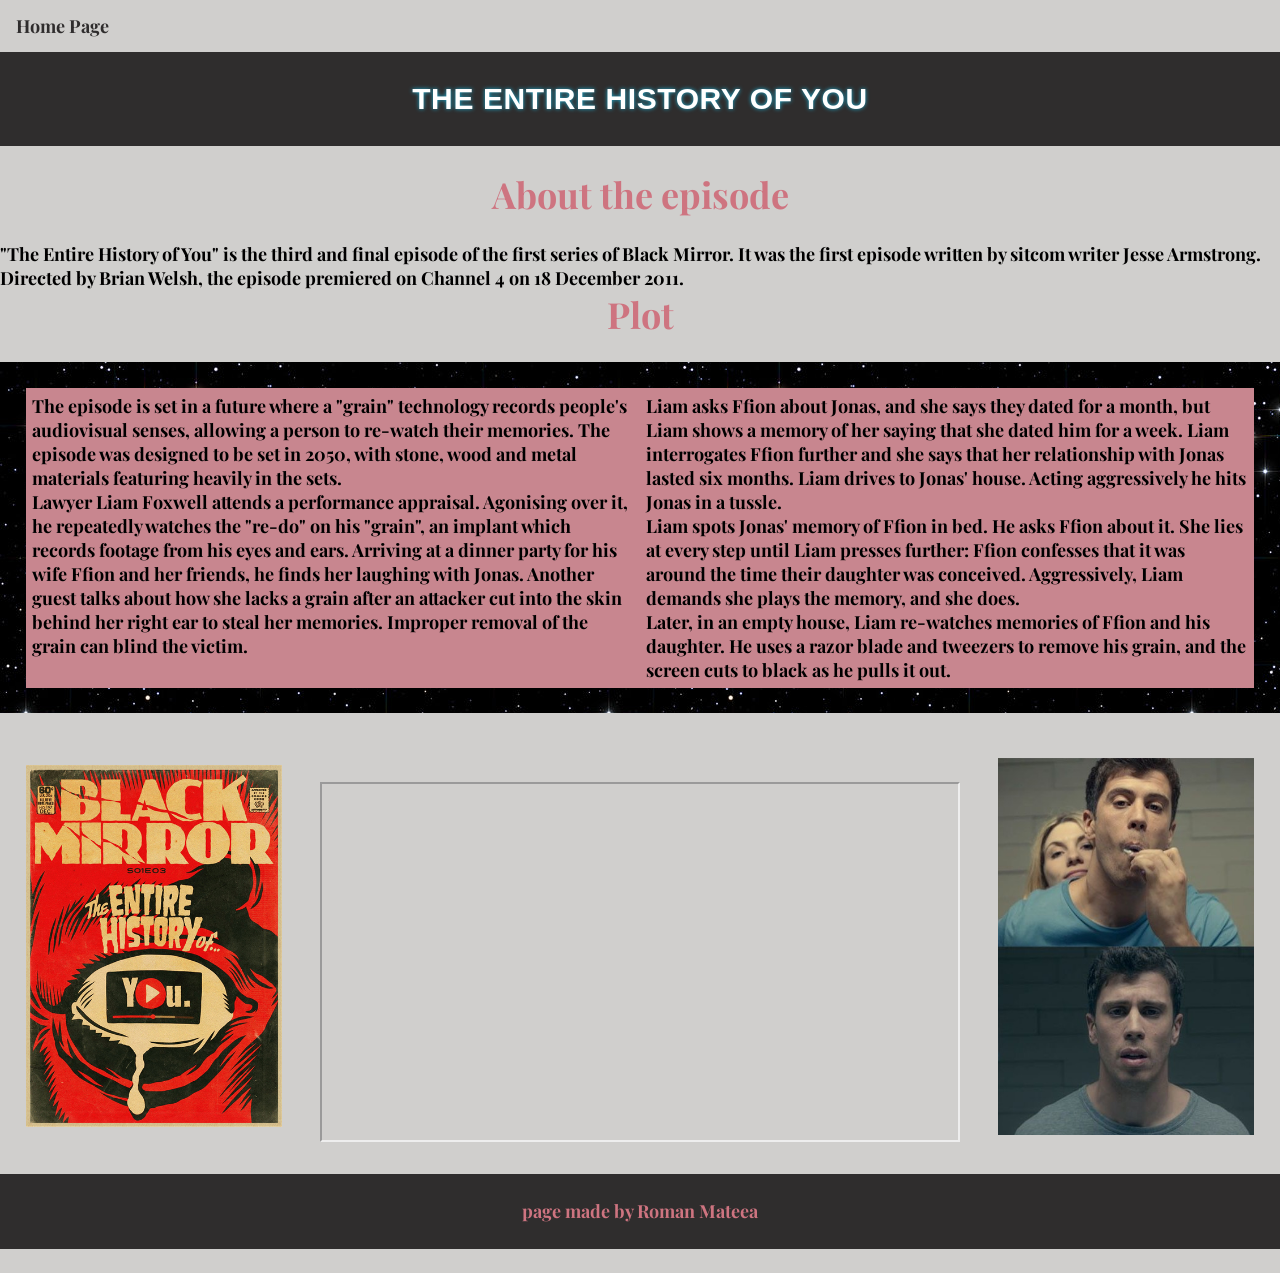
==== s1ep3.html @ 951d77e8 "Initial commit" ====
<!DOCTYPE html>
<html lang="en">

<head>
  <meta charset="UTF-8">
  <meta http-equiv="X-UA-Compatible" content="IE=edge">
  <meta name="viewport" content="width=device-width, initial-scale=1.0">
  <meta name="autor" content="Roman Mateea">

  <link rel="stylesheet" href="style13.css" type="text/css">
  <link rel="icon" href="photos/icon2.png" type="image/x-icon">
  <title>The entire history of you</title>

  <style>
    @import url('https://fonts.googleapis.com/css2?family=Playfair+Display:ital,wght@1,500&display=swap');
  </style>
</head>

<body>
  <nav>
    <ul>
      <li><a href="proiect_tw.html">Home Page</a></li>
    </ul>
  </nav>
  <header>The entire history of you</header><br>
  <h1>About the episode</h1><br>
  <p>"The Entire History of You" is the third and final episode of the first series of Black Mirror.
    It was the first episode written by sitcom writer Jesse Armstrong.
    Directed by Brian Welsh, the episode premiered on Channel 4 on 18 December 2011.</p>
  <h1>Plot</h1><br>
  <div class="row">
    <div class="column">
      <p>The episode is set in a future where a "grain" technology records people's audiovisual senses, allowing a
        person to re-watch their memories. The episode was designed to be set in 2050,
        with stone, wood and metal materials featuring heavily in the sets. </p>
      <p>Lawyer Liam Foxwell attends a performance appraisal. Agonising over it, he repeatedly watches the "re-do"
        on his "grain", an implant which records footage from his eyes and ears. Arriving at a dinner party for his
        wife Ffion and her friends, he finds her laughing with Jonas. Another guest talks about how she lacks a
        grain after an attacker cut into the skin behind her right ear to steal her memories.
        Improper removal of the grain can blind the victim.</p>
    </div>
    <div class="column">
      <p>Liam asks Ffion about Jonas, and she says they dated for a month, but Liam shows a
        memory of her saying that she dated him for a week. Liam interrogates Ffion further and she says that her
        relationship with Jonas lasted six months. Liam drives to Jonas' house. Acting aggressively he
        hits Jonas in a tussle. </p>
      <p>Liam spots Jonas' memory of Ffion in bed. He asks Ffion about it. She lies at every step until Liam
        presses further: Ffion confesses that it was around the time their daughter was conceived.
        Aggressively, Liam demands she plays the memory, and she does.</p>
      <p>Later, in an empty house, Liam re-watches memories of Ffion and his daughter.
        He uses a razor blade and tweezers to remove his grain, and the screen cuts to black as he pulls it out.</p>
    </div>
  </div>
  <img id="poza1" src="photos/theentirehistory.jpg" alt="Episode Poster">

  <iframe src="https://www.youtube.com/embed/3bFCqK81s7Y" title="The Entire History of You | Black Mirror"
     allow="accelerometer; autoplay; 
  clipboard-write; encrypted-media; gyroscope; picture-in-picture; web-share" allowfullscreen></iframe>

  <img id="poza2" src="photos/theentirehistory2.jpg" alt="Episode Photo">
  <footer>page made by Roman Mateea</footer>
  <br>
</body>

</html>
---- style13.css ----
* {
    box-sizing: border-box;
    margin: 0;
    padding: 0;
}

ul {
    list-style-type: none;
    margin: 0;
    padding: 0;
    overflow: hidden;
    background-color: transparent;
}

li {
    float: left;
}

li a {
    display: flex;
    color: #2f2d2d;
    text-align: center;
    padding: 14px 16px;
    text-decoration: none;
}

li a:hover {
    color: rgb(206, 116, 128);
}

.nav_bar {
    display: flex;
    justify-content: flex-start;
    position: relative;
    padding: 20px;
}

body {
    font-family: serif;
    font-weight: bold;
    font-size: large;
    font-family: 'Playfair Display', serif;
    background-color: rgb(208, 207, 205);
}

header {
    text-align: center;
    position: relative;
    font-family: 'Montserrat', Arial, sans-serif;
    font-weight: 700;
    color: #fff;
    letter-spacing: 0.02em;
    text-transform: uppercase;
    text-shadow: 0 0 0.15em #1da9cc;
    user-select: none;
    white-space: pre-wrap;
    filter: blur(0.007em);
    animation: shake 2.5s linear forwards;
    background-color: #2f2d2d;
    padding: 30px;
    font-size: 30px;
}

h1 {
    text-align: center;
    color: rgb(206, 116, 128);
    width: 30%;
    margin: auto;
    position: relative;
}

.row {
    display: grid;
    grid-template-columns: 50% 50%;
    padding: 2%;
    position: relative;
    background-image: url("photos/back1.jpg");
}

.column {
    padding: 1%;
    height: auto;
    background-color: rgb(200, 134, 143);
}

#poza1 {
    display: flex;
    margin-left: 2%;
    margin-top: 4%;
    width: 20%;
}

iframe {
    display: flex;
    margin-left: 25%;
    margin-top: -27%;
    aspect-ratio: 16 / 9;
    width: 50%;
}

#poza2 {
    display: flex;
    margin-left: 78%;
    margin-top: -30%;
    width: 20%;
}

footer {
    display: flex;
    justify-content: center;
    margin: auto;
    width: 100%;
    color: rgb(206, 116, 128);
    background-color: #2f2d2d;
    padding: 2%;
    margin-top: 3%;
    position: relative;
}
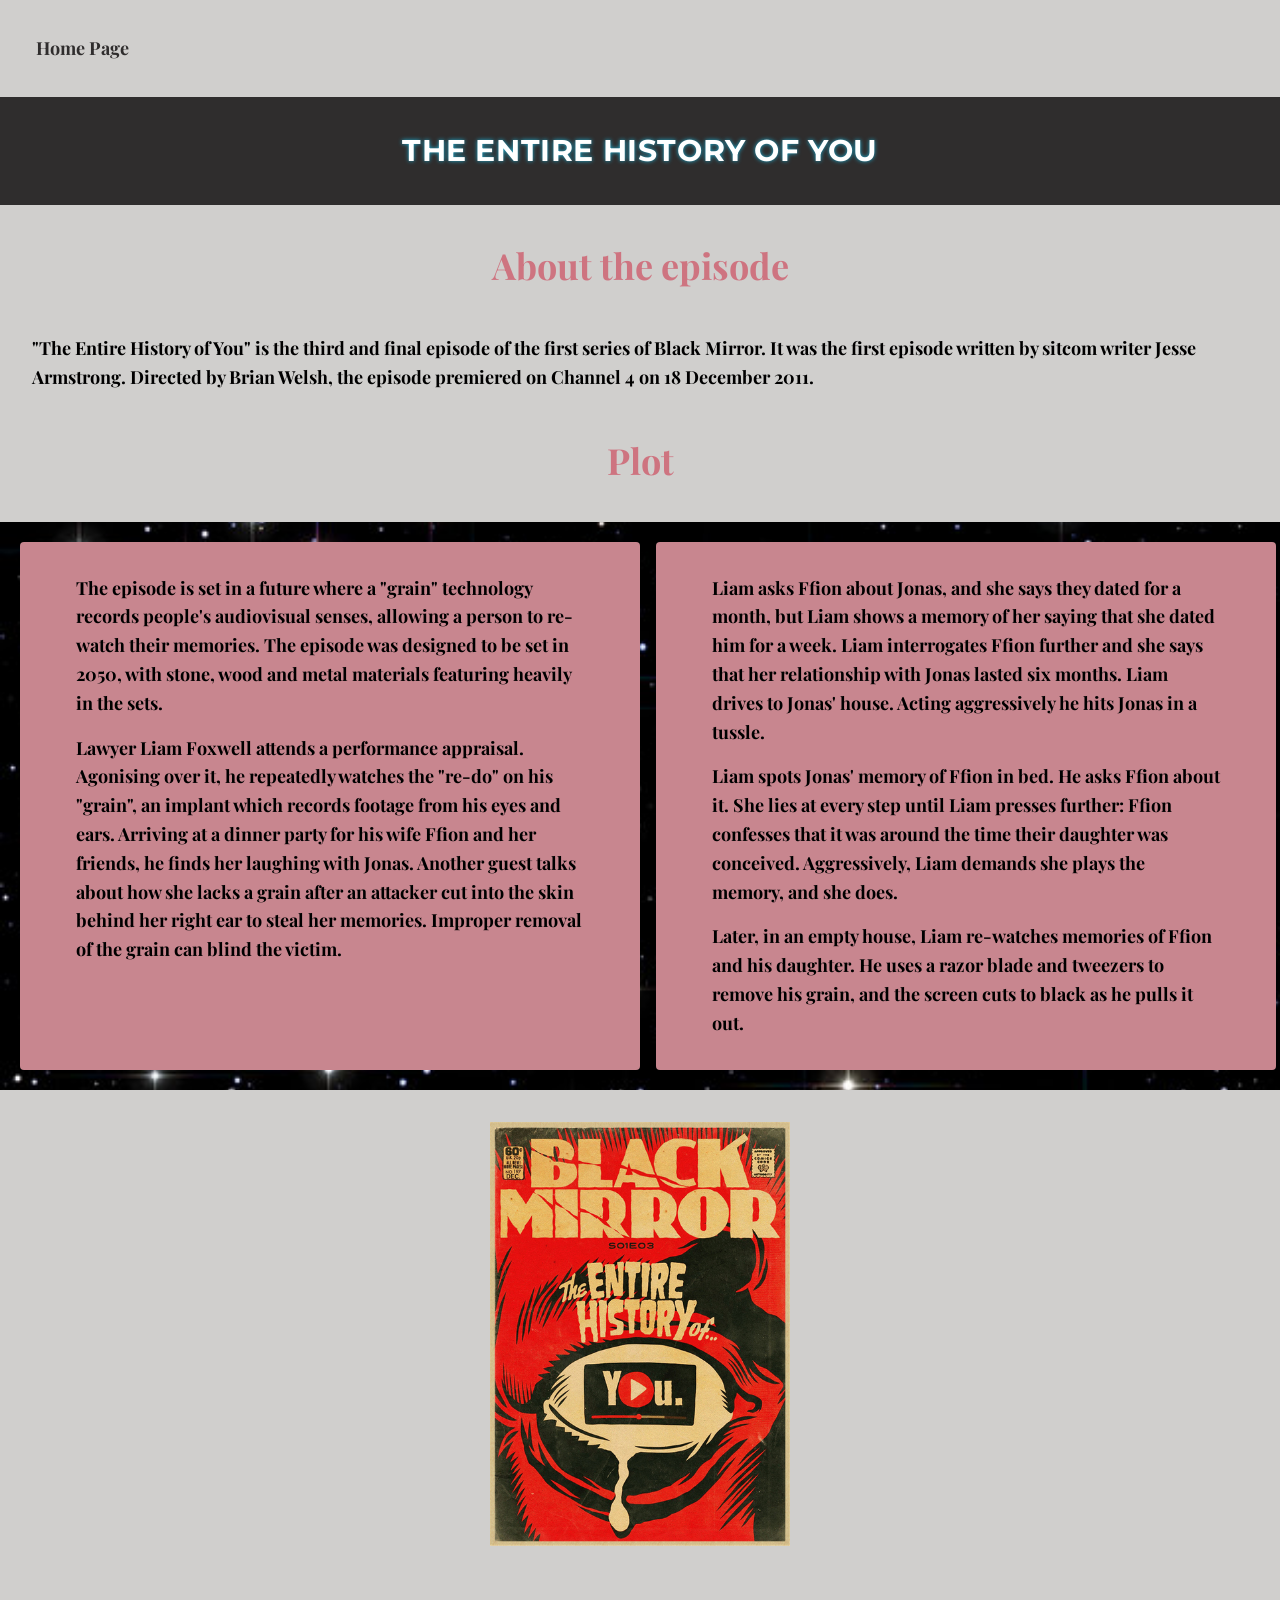
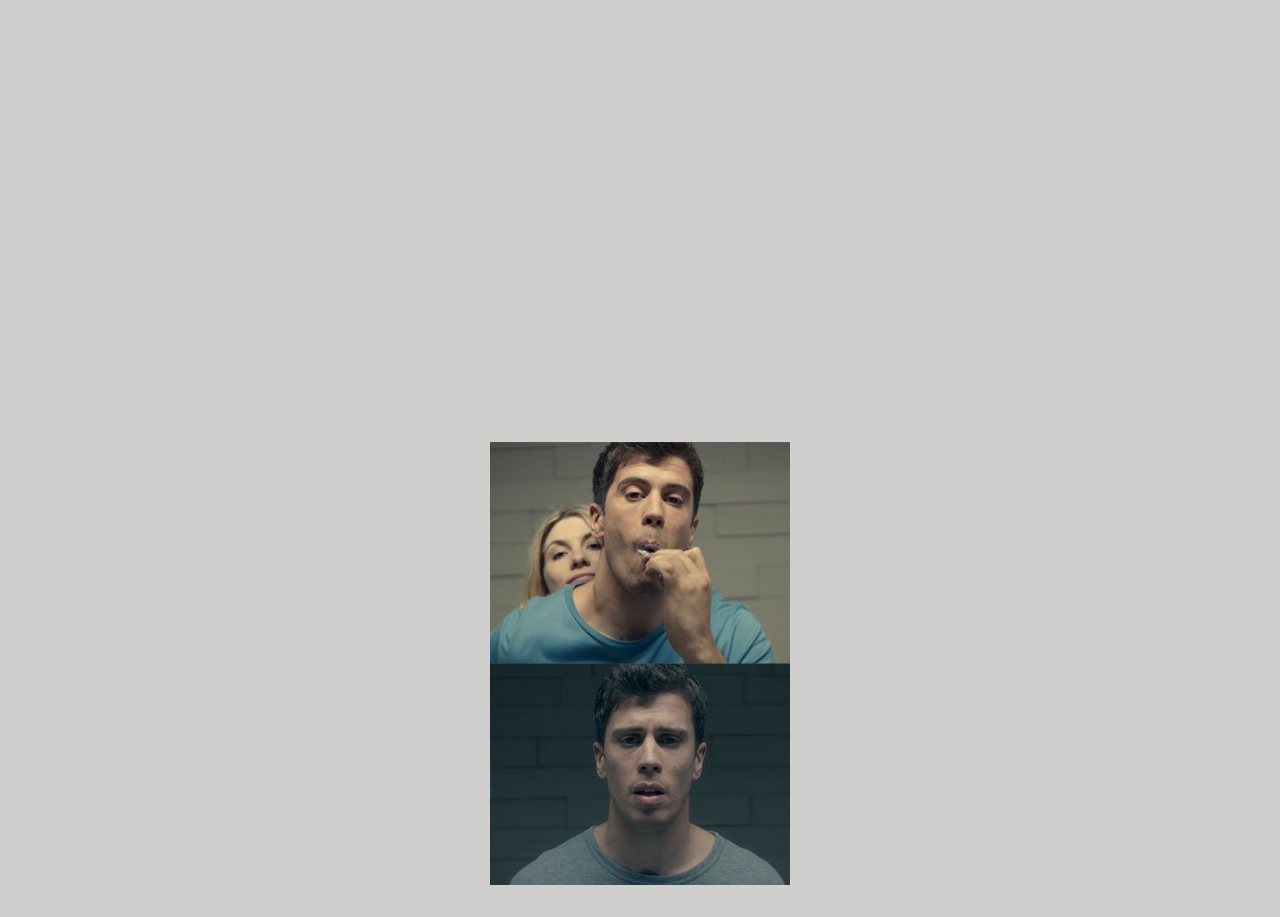
==== commit 510685b5: "frontend fix" ====
--- a/s1ep3.html
+++ b/s1ep3.html
@@ -3,31 +3,26 @@
 
 <head>
   <meta charset="UTF-8">
-  <meta http-equiv="X-UA-Compatible" content="IE=edge">
   <meta name="viewport" content="width=device-width, initial-scale=1.0">
-  <meta name="autor" content="Roman Mateea">
 
-  <link rel="stylesheet" href="style13.css" type="text/css">
+
+  <link rel="stylesheet" href="episodes.css" type="text/css">
   <link rel="icon" href="photos/icon2.png" type="image/x-icon">
   <title>The entire history of you</title>
-
-  <style>
-    @import url('https://fonts.googleapis.com/css2?family=Playfair+Display:ital,wght@1,500&display=swap');
-  </style>
 </head>
 
-<body>
+<body class="ep13">
   <nav>
     <ul>
-      <li><a href="proiect_tw.html">Home Page</a></li>
+      <li><a href="index.html">Home Page</a></li>
     </ul>
   </nav>
-  <header>The entire history of you</header><br>
-  <h1>About the episode</h1><br>
+  <header>The entire history of you</header>
+  <h1>About the episode</h1>
   <p>"The Entire History of You" is the third and final episode of the first series of Black Mirror.
     It was the first episode written by sitcom writer Jesse Armstrong.
     Directed by Brian Welsh, the episode premiered on Channel 4 on 18 December 2011.</p>
-  <h1>Plot</h1><br>
+  <h1>Plot</h1>
   <div class="row">
     <div class="column">
       <p>The episode is set in a future where a "grain" technology records people's audiovisual senses, allowing a
@@ -54,12 +49,10 @@
   <img id="poza1" src="photos/theentirehistory.jpg" alt="Episode Poster">
 
   <iframe src="https://www.youtube.com/embed/3bFCqK81s7Y" title="The Entire History of You | Black Mirror"
-     allow="accelerometer; autoplay; 
-  clipboard-write; encrypted-media; gyroscope; picture-in-picture; web-share" allowfullscreen></iframe>
+     allow="accelerometer; autoplay; clipboard-write; encrypted-media; gyroscope; picture-in-picture; web-share" allowfullscreen></iframe>
 
   <img id="poza2" src="photos/theentirehistory2.jpg" alt="Episode Photo">
-  <footer>page made by Roman Mateea</footer>
-  <br>
+  
 </body>
 
-</html>+</html>
--- a/episodes.css
+++ b/episodes.css
@@ -0,0 +1,171 @@
+@import url('https://fonts.googleapis.com/css2?family=Playfair+Display:ital,wght@1,500&display=swap');
+@import url('https://fonts.googleapis.com/css2?family=Montserrat:wght@700&display=swap');
+
+/* Base Reset */
+* {
+    box-sizing: border-box;
+    margin: 0;
+    padding: 0;
+}
+
+/* Variables for Page-Specific Themes */
+.ep13 {
+    --accent-color: rgb(206, 116, 128);
+    --body-bg: rgb(208, 207, 205);
+    --column-bg: rgb(200, 134, 143);
+    --footer-text: var(--accent-color);
+    --grid-cols: 50% 50%;
+}
+
+.ep21 {
+    --accent-color: rgb(78, 107, 84);
+    --body-bg: rgb(172, 206, 180);
+    --column-bg: rgb(223, 198, 177);
+    --footer-text: var(--column-bg);
+    --grid-cols: 33% 34% 33%;
+}
+
+.ep31 {
+    --accent-color: rgb(219, 123, 171);
+    --body-bg: rgb(208, 207, 205);
+    --column-bg: rgb(240, 202, 223);
+    --footer-text: var(--accent-color);
+    --grid-cols: 50% 50%;
+}
+
+.ep44 {
+    --accent-color: rgb(57, 143, 208);
+    --body-bg: rgb(169, 199, 212);
+    --column-bg: rgb(208, 207, 205);
+    --footer-text: var(--accent-color);
+    --grid-cols: 33% 34% 33%;
+}
+
+.ep47 {
+    --accent-color: rgb(79, 187, 190);
+    --body-bg: rgb(208, 207, 205);
+    --column-bg: rgb(193, 225, 228);
+    --footer-text: var(--accent-color);
+    --grid-cols: 33% 34% 33%;
+}
+
+/* Common Styles */
+body {
+    font-family: 'Playfair Display', serif;
+    font-weight: bold;
+    font-size: 1.125rem; /* large */
+    background-color: var(--body-bg);
+    line-height: 1.6;
+}
+
+nav ul {
+    list-style-type: none;
+    overflow: hidden;
+    background-color: transparent;
+    padding: 1.25rem;
+}
+
+nav li {
+    float: left;
+}
+
+nav li a {
+    display: flex;
+    color: #2f2d2d;
+    text-align: center;
+    padding: 0.875rem 1rem;
+    text-decoration: none;
+    transition: color 0.3s ease;
+}
+
+nav li a:hover {
+    color: var(--accent-color);
+}
+
+header {
+    text-align: center;
+    font-family: 'Montserrat', Arial, sans-serif;
+    font-weight: 700;
+    color: #fff;
+    letter-spacing: 0.02em;
+    text-transform: uppercase;
+    text-shadow: 0 0 0.15em #1da9cc;
+    user-select: none;
+    white-space: pre-wrap;
+    filter: blur(0.007em);
+    animation: shake 2.5s linear forwards;
+    background-color: #2f2d2d;
+    padding: 1.875rem;
+    font-size: 1.875rem;
+}
+
+h1 {
+    text-align: center;
+    display: flex;
+    justify-content: center;
+    color: var(--accent-color);
+    width: fit-content;
+    margin: 2rem auto;
+    padding: 0 1rem;
+    position: relative;
+}
+
+p {
+    padding: 0.5rem 2rem;
+}
+
+.row {
+    display: grid;
+    grid-template-columns: var(--grid-cols);
+    padding: 1.25rem;
+    background-image: url("photos/back1.jpg");
+    background-size: cover;
+    background-position: center;
+    gap: 1rem;
+}
+
+.column {
+    padding: 1.5rem;
+    background-color: var(--column-bg);
+    color: #000;
+    border-radius: 4px;
+}
+
+#poza1, #poza2 {
+    display: block;
+    margin: 2rem auto;
+    width: 25%;
+    max-width: 300px;
+}
+
+iframe {
+    display: block;
+    margin: 2rem auto;
+    aspect-ratio: 16 / 9;
+    width: 60%;
+    border: none;
+}
+
+
+
+/* Animations */
+@keyframes shake {
+    0%, 100% { transform: translateX(0); }
+    10%, 30%, 50%, 70%, 90% { transform: translateX(-2px); }
+    20%, 40%, 60%, 80% { transform: translateX(2px); }
+}
+
+/* Mobile Responsiveness */
+@media screen and (max-width: 768px) {
+    .row {
+        grid-template-columns: 1fr;
+    }
+    
+    #poza1, #poza2, iframe {
+        width: 90%;
+    }
+    
+    h1 {
+        width: 90%;
+    }
+}
